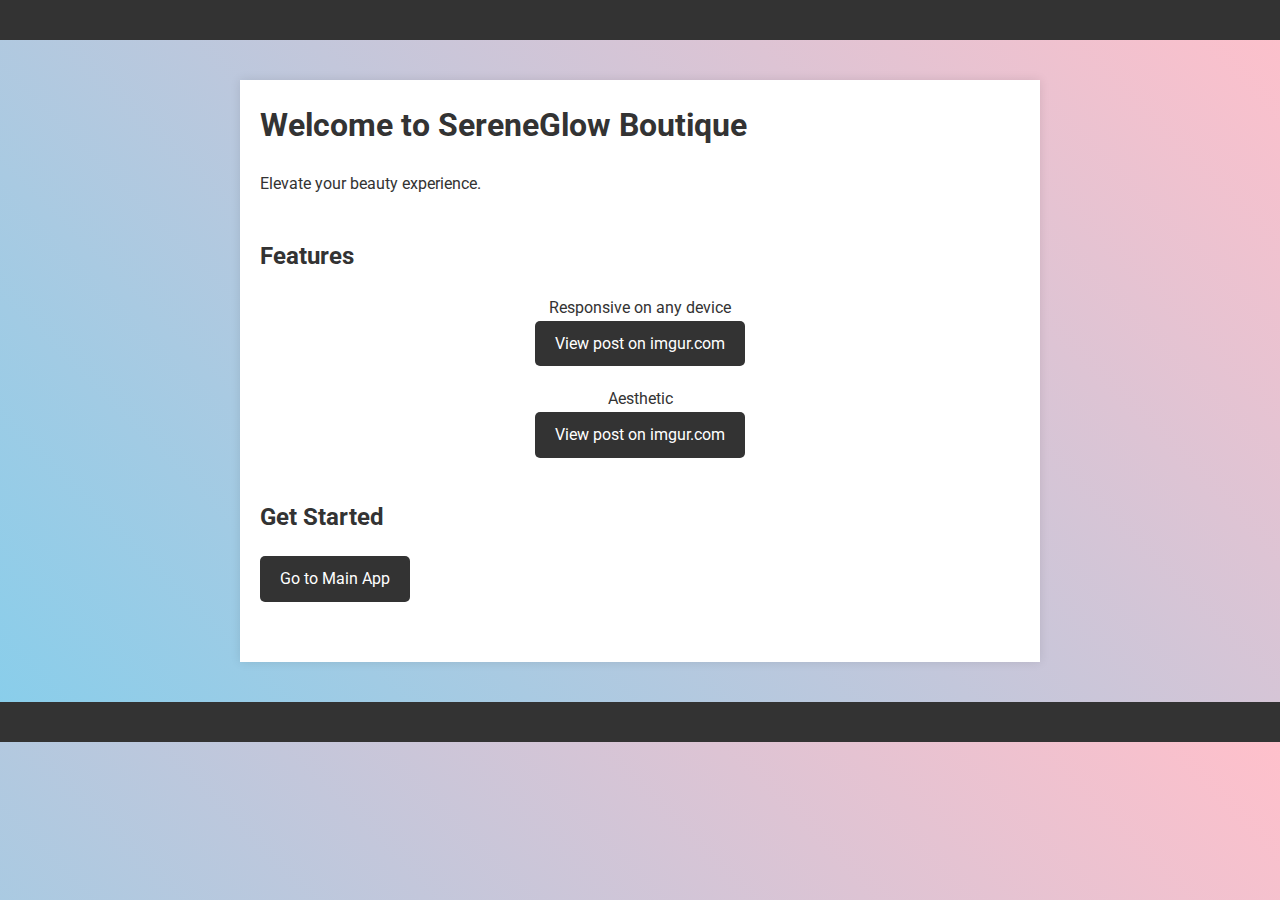
==== templates/landing.html @ 09f01c68 "new commit" ====
<!DOCTYPE html>
<html>
<head>
    <title>SereneGlow Boutique Landing Page</title>
    <!-- Import Google Fonts -->
    <link rel="stylesheet" href="https://fonts.googleapis.com/css2?family=Roboto:wght@400;500;700&display=swap">

    <style>
        /* Reset some basic styles */
        * {
            box-sizing: border-box;
            margin: 0;
            padding: 0;
        }

        /* General styles */
        body {
            font-family: 'Roboto', sans-serif; /* Use Roboto font */
            line-height: 1.6;
            color: #333;
            background-color: #f5f5f5; /* Fallback background color */
            background-image: linear-gradient(45deg, #87CEEB, #FFC0CB); /* Gradient background */
        }

        /* Header styles */
        header {
            background-color: #333;
            color: #fff;
            padding: 20px;
            text-align: center;
        }

        nav a {
            color: #fff;
            text-decoration: none;
            margin: 0 10px;
        }

        nav a:hover {
            text-decoration: underline;
        }

        /* Main content styles */
        main {
            max-width: 800px;
            margin: 40px auto;
            padding: 20px;
            background-color: #fff;
            box-shadow: 0 0 10px rgba(0, 0, 0, 0.1);
        }

        section {
            margin-bottom: 40px;
        }

        h1, h2 {
            color: #333;
            margin-bottom: 20px;
            font-weight: 700; /* Use bold font for headings */
        }

        p {
            margin-bottom: 20px;
            font-weight: 400; /* Use normal font weight for paragraphs */
        }

        ul {
            list-style-type: none;
            padding: 0;
        }

        li {
            margin-bottom: 20px;
            display: flex;
            flex-direction: column;
            align-items: center;
        }

        li img {
            max-width: 100%;
            height: auto;
            margin-top: 10px;
        }

        a {
            display: inline-block;
            background-color: #333;
            color: #fff;
            text-decoration: none;
            padding: 10px 20px;
            border-radius: 5px;
            transition: background-color 0.3s ease;
        }

        a:hover {
            background-color: #555;
        }

        /* Footer styles */
        footer {
            background-color: #333;
            color: #fff;
            text-align: center;
            padding: 20px;
        }
    </style>
</head>
<body>
    <header>
        <nav>
            <!-- Add navigation links here -->
        </nav>
    </header>
    <main>
        <section>
            <h1>Welcome to SereneGlow Boutique</h1>
            <p>Elevate your beauty experience.</p>
        </section>
        <section>
            <h2>Features</h2>
            <ul>
                <li>Responsive on any device
                    <br><blockquote class="imgur-embed-pub" lang="en" data-id="RWCkAWr"><a href="https://imgur.com/RWCkAWr">View post on imgur.com</a></blockquote><script async src="//s.imgur.com/min/embed.js" charset="utf-8"></script>
                </li>
                <li>Aesthetic
                    <br><blockquote class="imgur-embed-pub" lang="en" data-id="undefined"><a href="https://imgur.com/undefined">View post on imgur.com</a></blockquote><script async src="//s.imgur.com/min/embed.js" charset="utf-8"></script>
                </li>
            </ul>
        </section>
        <section>
            <h2>Get Started</h2>
            <a href="{{ url_for('index') }}">Go to Main App</a>
        </section>
    </main>
    <footer>
        <!-- Add footer content here -->
    </footer>
    <!-- Load Imgur embed script once -->
    <script async src="//s.imgur.com/min/embed.js" charset="utf-8"></script>
</body>
</html>
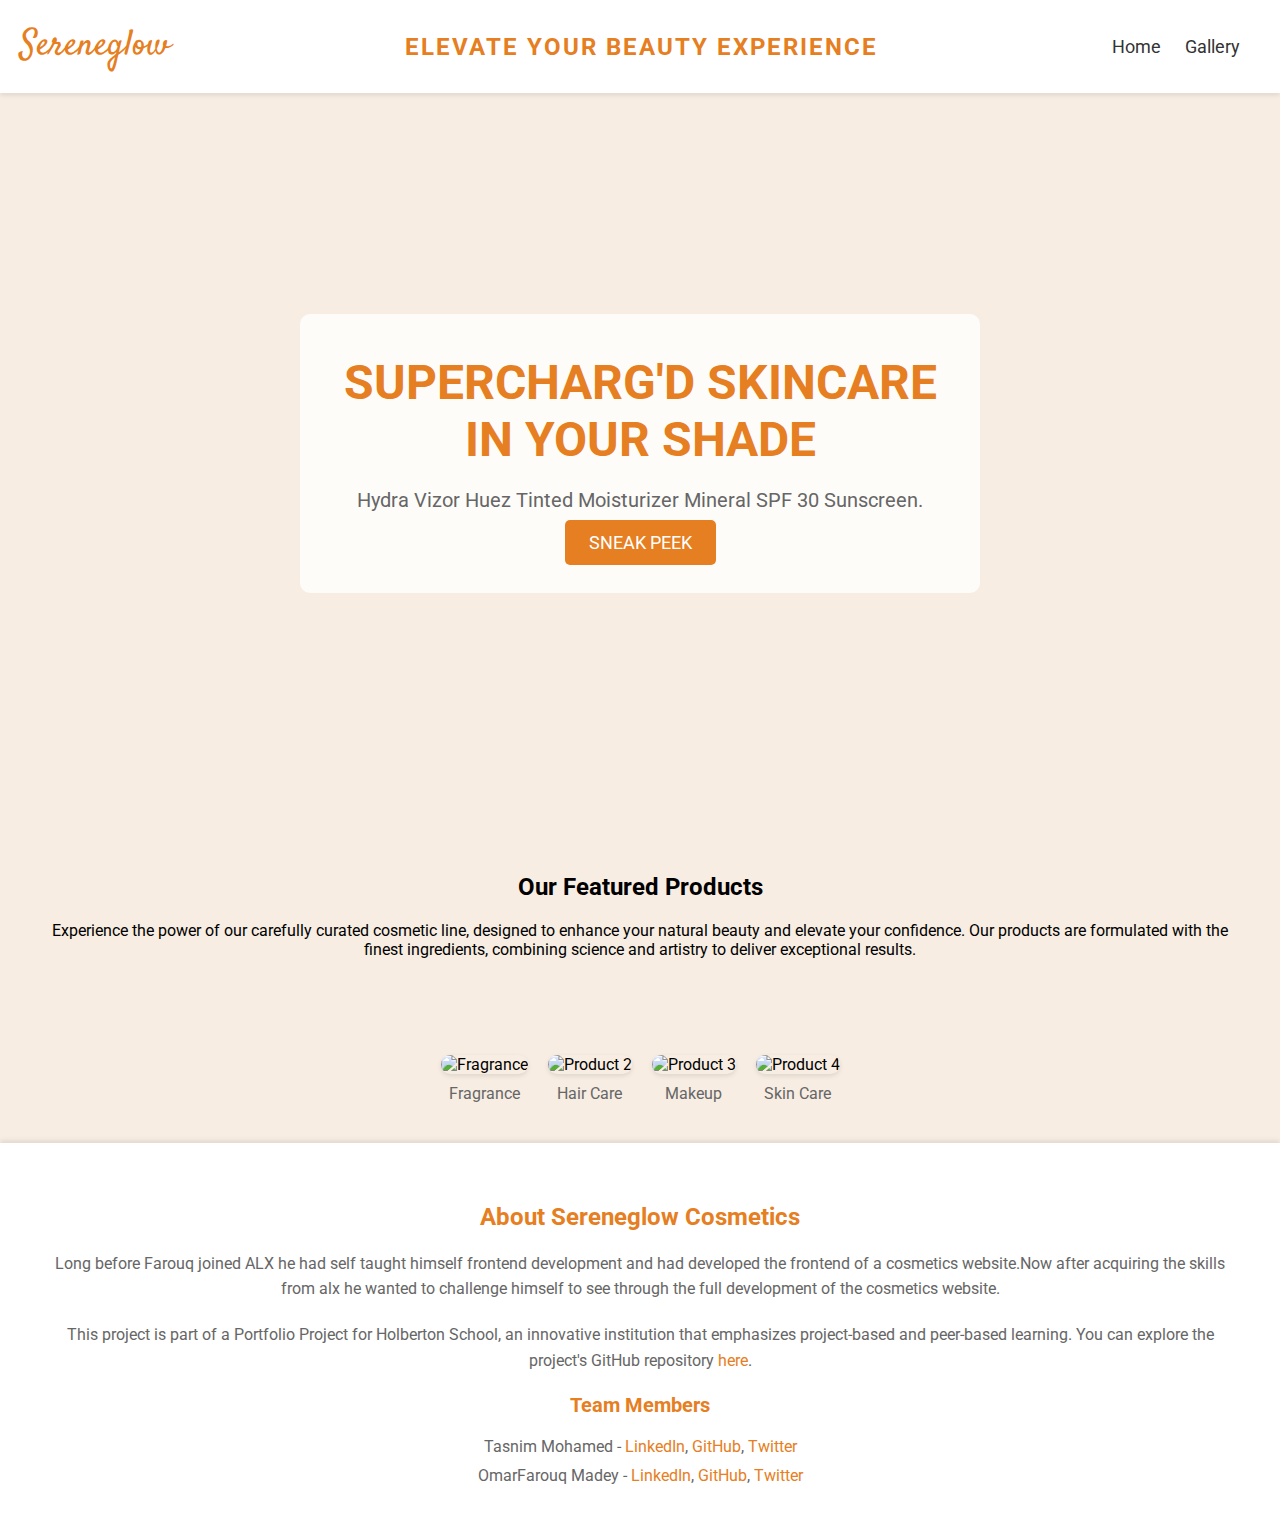
==== commit 00edb5ef: "new commit" ====
--- a/templates/landing.html
+++ b/templates/landing.html
@@ -1,142 +1,252 @@
 <!DOCTYPE html>
-<html>
+<html lang="en">
 <head>
-    <title>SereneGlow Boutique Landing Page</title>
-    <!-- Import Google Fonts -->
-    <link rel="stylesheet" href="https://fonts.googleapis.com/css2?family=Roboto:wght@400;500;700&display=swap">
-
+    <meta charset="UTF-8">
+    <meta name="viewport" content="width=device-width, initial-scale=1.0">
+    <title>Sereneglow Cosmetics</title>
+    <link rel="stylesheet" href="https://fonts.googleapis.com/css2?family=Roboto:wght@400;700&family=Satisfy&display=swap">
     <style>
-        /* Reset some basic styles */
-        * {
+        body {
+            font-family: 'Roboto', sans-serif;
+            margin: 0;
+            padding: 0;
             box-sizing: border-box;
+            background-color: #f7ede2;
+        }
+
+        .header {
+            background-color: #fff;
+            padding: 20px;
+            display: flex;
+            justify-content: space-between;
+            align-items: center;
+            box-shadow: 0 2px 5px rgba(0, 0, 0, 0.1);
+        }
+
+        .header .logo {
+            font-family: 'Satisfy', cursive;
+            font-size: 36px;
+            color: #e67e22;
+        }
+
+        .header .tagline {
+            font-family: 'Roboto', sans-serif;
+            font-weight: 700;
+            font-size: 24px;
+            color: #e67e22;
+            text-transform: uppercase;
+            letter-spacing: 2px;
+        }
+
+        nav ul {
+            list-style-type: none;
             margin: 0;
             padding: 0;
         }
 
-        /* General styles */
-        body {
-            font-family: 'Roboto', sans-serif; /* Use Roboto font */
+        nav ul li {
+            display: inline;
+            margin-right: 20px;
+        }
+
+        nav ul li a {
+            text-decoration: none;
+            color: #333;
+            font-size: 18px;
+        }
+
+        .hero {
+            position: relative;
+            background-image: url('https://i.imgur.com/ChGtGyf.jpg');
+            background-size: cover;
+            background-position: center;
+            height: 80vh;
+            display: flex;
+            align-items: center;
+            justify-content: center;
+            color: #333;
+        }
+
+        .hero-content {
+            text-align: center;
+            background-color: rgba(255, 255, 255, 0.8);
+            padding: 40px;
+            border-radius: 10px;
+            max-width: 600px;
+        }
+
+        .hero h1 {
+            font-size: 48px;
+            margin: 0;
+            color: #e67e22;
+        }
+
+        .hero p {
+            margin: 20px 0;
+            font-size: 20px;
+            color: #666;
+        }
+
+        .cta-button {
+            background-color: #e67e22;
+            color: #fff;
+            padding: 12px 24px;
+            border: none;
+            border-radius: 5px;
+            cursor: pointer;
+            font-size: 18px;
+            text-transform: uppercase;
+            text-decoration: none;
+            transition: background-color 0.3s ease;
+        }
+
+        .cta-button:hover {
+            background-color: #d67118;
+        }
+
+        .gallery {
+            display: flex;
+            flex-wrap: wrap;
+            gap: 20px;
+            padding: 40px;
+            justify-content: center;
+        }
+
+        .gallery-item {
+            text-align: center;
+        }
+
+        .gallery img {
+            width: 300px;
+            height: 200px;
+            object-fit: cover;
+            border-radius: 10px;
+            box-shadow: 0 2px 5px rgba(0, 0, 0, 0.1);
+            transition: transform 0.3s ease;
+        }
+
+        .gallery img:hover {
+            transform: scale(1.05);
+        }
+
+        .category {
+            margin-top: 10px;
+            font-size: 16px;
+            color: #666;
+        }
+
+        footer {
+            background-color: #fff;
+            padding: 40px;
+            text-align: center;
+            box-shadow: 0 -2px 5px rgba(0, 0, 0, 0.1);
+        }
+
+        footer h2 {
+            font-size: 24px;
+            color: #e67e22;
+            margin-bottom: 20px;
+        }
+
+        footer p {
+            font-size: 16px;
+            color: #666;
             line-height: 1.6;
-            color: #333;
-            background-color: #f5f5f5; /* Fallback background color */
-            background-image: linear-gradient(45deg, #87CEEB, #FFC0CB); /* Gradient background */
-        }
-
-        /* Header styles */
-        header {
-            background-color: #333;
-            color: #fff;
-            padding: 20px;
-            text-align: center;
-        }
-
-        nav a {
-            color: #fff;
-            text-decoration: none;
-            margin: 0 10px;
-        }
-
-        nav a:hover {
-            text-decoration: underline;
-        }
-
-        /* Main content styles */
-        main {
-            max-width: 800px;
-            margin: 40px auto;
-            padding: 20px;
-            background-color: #fff;
-            box-shadow: 0 0 10px rgba(0, 0, 0, 0.1);
-        }
-
-        section {
-            margin-bottom: 40px;
-        }
-
-        h1, h2 {
-            color: #333;
             margin-bottom: 20px;
-            font-weight: 700; /* Use bold font for headings */
-        }
-
-        p {
+        }
+
+        footer a {
+            color: #e67e22;
+            text-decoration: none;
+        }
+
+        footer h3 {
+            font-size: 20px;
+            color: #e67e22;
             margin-bottom: 20px;
-            font-weight: 400; /* Use normal font weight for paragraphs */
-        }
-
-        ul {
+        }
+
+        footer ul {
             list-style-type: none;
             padding: 0;
-        }
-
-        li {
-            margin-bottom: 20px;
-            display: flex;
-            flex-direction: column;
-            align-items: center;
-        }
-
-        li img {
-            max-width: 100%;
-            height: auto;
-            margin-top: 10px;
-        }
-
-        a {
-            display: inline-block;
-            background-color: #333;
-            color: #fff;
-            text-decoration: none;
-            padding: 10px 20px;
-            border-radius: 5px;
-            transition: background-color 0.3s ease;
-        }
-
-        a:hover {
-            background-color: #555;
-        }
-
-        /* Footer styles */
-        footer {
-            background-color: #333;
-            color: #fff;
-            text-align: center;
-            padding: 20px;
-        }
+            margin: 0;
+        }
+
+        footer ul li {
+            font-size: 16px;
+            color: #666;
+            margin-bottom: 10px;
+        }
+
+        footer ul li a {
+            color: #e67e22;
+            text-decoration: none;
+        }
+
+        .feature {
+    text-align: center;
+    padding: 40px;
+}
+
+.feature-content {
+    max-width: 800px;
+    margin: 0 auto;
+}
     </style>
 </head>
 <body>
-    <header>
+    <header class="header">
+        <div class="logo">Sereneglow</div>
+        <div class="tagline">ELEVATE YOUR BEAUTY EXPERIENCE</div>
         <nav>
-            <!-- Add navigation links here -->
+            <ul>
+                <li><a href="#hero">Home</a></li>
+                <li><a href="#gallery">Gallery</a></li>
+            </ul>
         </nav>
     </header>
-    <main>
-        <section>
-            <h1>Welcome to SereneGlow Boutique</h1>
-            <p>Elevate your beauty experience.</p>
-        </section>
-        <section>
-            <h2>Features</h2>
-            <ul>
-                <li>Responsive on any device
-                    <br><blockquote class="imgur-embed-pub" lang="en" data-id="RWCkAWr"><a href="https://imgur.com/RWCkAWr">View post on imgur.com</a></blockquote><script async src="//s.imgur.com/min/embed.js" charset="utf-8"></script>
-                </li>
-                <li>Aesthetic
-                    <br><blockquote class="imgur-embed-pub" lang="en" data-id="undefined"><a href="https://imgur.com/undefined">View post on imgur.com</a></blockquote><script async src="//s.imgur.com/min/embed.js" charset="utf-8"></script>
-                </li>
-            </ul>
-        </section>
-        <section>
-            <h2>Get Started</h2>
-            <a href="{{ url_for('index') }}">Go to Main App</a>
-        </section>
-    </main>
-    <footer>
-        <!-- Add footer content here -->
+
+    <section id="hero" class="hero">
+        <div class="hero-content">
+            <h1>SUPERCHARG'D SKINCARE IN YOUR SHADE</h1>
+            <p>Hydra Vizor Huez Tinted Moisturizer Mineral SPF 30 Sunscreen.</p>
+            <a href="/sereneglow" class="cta-button">Sneak Peek</a>
+        </div>
+    </section>
+
+    <section id="feature" class="feature">
+        <h2>Our Featured Products</h2>
+        <p>Experience the power of our carefully curated cosmetic line, designed to enhance your natural beauty and elevate your confidence. Our products are formulated with the finest ingredients, combining science and artistry to deliver exceptional results.</p>
+    </section>
+
+    <section id="gallery" class="gallery">
+        <div class="gallery-item">
+            <img src="https://elements.togetherjournal.com/uploads/2018/10/92dafa8f-1i2a1633.jpg" alt="Fragrance">
+            <div class="category">Fragrance</div>
+        </div>
+        <div class="gallery-item">
+            <img src="https://georgiemane.com/cdn/shop/files/22-HairMaskPDP-002-Georgiemane-1102_1x1_d45b0c08-46e5-454f-bde3-4697e43fb27b.jpg?v=1699319509" alt="Product 2">
+            <div class="category">Hair Care</div>
+        </div>
+        <div class="gallery-item">
+            <img src="https://media6.ppl-media.com//tr:h-235,w-235,c-at_max,dpr-2/static/img/product/298025/m-a-c-retro-matte-lipstick-ruby-woo-3-g_6_display_1597648237_99f1a66e.jpg" alt="Product 3">
+            <div class="category">Makeup</div>
+        </div>
+        <div class="gallery-item">
+            <img src="https://metafields-manager-by-hulkapps.s3-accelerate.amazonaws.com/uploads/hydropeptidestore.myshopify.com/1705951543-112123_CleansingGel_Results__1_.png" alt="Product 4">
+            <div class="category">Skin Care</div>
+        </div>
+    </section>
+
+    <footer id="about" class="about">
+        <h2>About Sereneglow Cosmetics</h2>
+        <p>Long before Farouq joined ALX he had self taught himself frontend development and had developed the frontend of a cosmetics website.Now after acquiring the skills from alx he wanted to challenge himself to see through the full development of the cosmetics website.</p>
+        <p>This project is part of a Portfolio Project for Holberton School, an innovative institution that emphasizes project-based and peer-based learning. You can explore the project's GitHub repository <a href="https://github.com/Tasnimsomo/sereneglow-boutique" target="_blank">here</a>.</p>
+        <h3>Team Members</h3>
+        <ul>
+            <li>Tasnim Mohamed  - <a href="https://www.linkedin.com/in/tasnim-mohamed-871b78283/" target="_blank">LinkedIn</a>, <a href="https://github.com/Tasnimsomo" target="_blank">GitHub</a>, <a href="https://x.com/tmm134340" target="_blank">Twitter</a></li>
+            <li>OmarFarouq Madey - <a href="https://www.linkedin.com/in/farruk-omar-860259271/" target="_blank">LinkedIn</a>, <a href="https://github.com/farruk12" target="_blank">GitHub</a>, <a href="https://x.com/Omar%20Farouq%20abdi" target="_blank">Twitter</a></li>
+        </ul>
     </footer>
-    <!-- Load Imgur embed script once -->
-    <script async src="//s.imgur.com/min/embed.js" charset="utf-8"></script>
 </body>
 </html>
-
